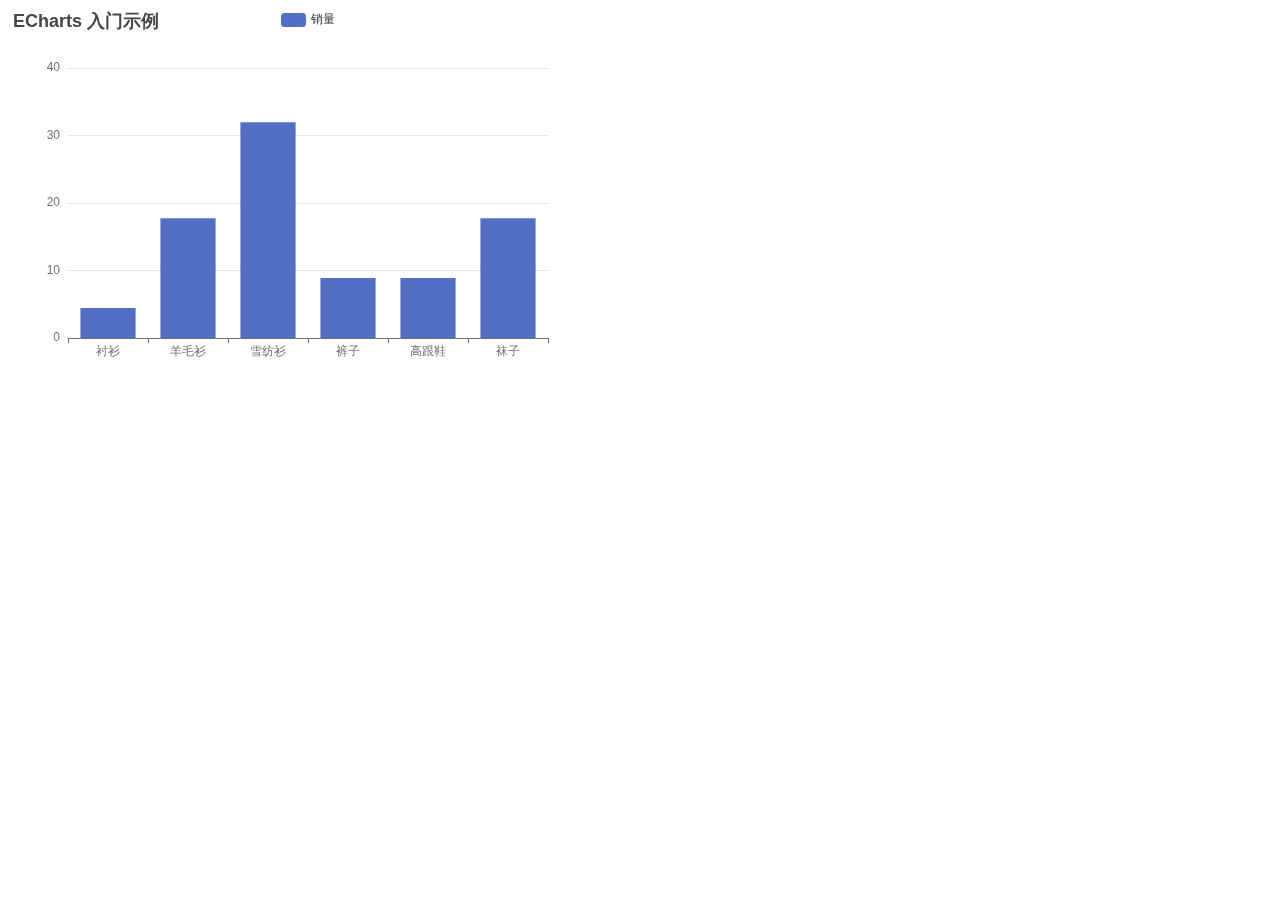
==== web_test/index.html @ 0a404a91 "First commit" ====
<!DOCTYPE html>
<html>
  <head>
    <meta charset="utf-8" />
    <title>ECharts</title>
    <!-- 引入刚刚下载的 ECharts 文件 -->
    <script src="echarts.js"></script>
  </head>
  <body>
    <!-- 为 ECharts 准备一个定义了宽高的 DOM -->
    <div id="main" style="width: 600px;height:400px;"></div>
    <script type="text/javascript">
      // 基于准备好的dom，初始化echarts实例
      var myChart = echarts.init(document.getElementById('main'));

      // 指定图表的配置项和数据
      var option = {
        title: {
          text: 'ECharts 入门示例'
        },
        tooltip: {},
        legend: {
          data: ['销量']
        },
        xAxis: {
          data: ['衬衫', '羊毛衫', '雪纺衫', '裤子', '高跟鞋', '袜子']
        },
        yAxis: {},
        series: [
          {
            name: '销量',
            type: 'bar',
            data: [5, 20, 36, 10, 10, 20]
          }
        ]
      };

      // 使用刚指定的配置项和数据显示图表。
      myChart.setOption(option);
    </script>
  </body>
</html>
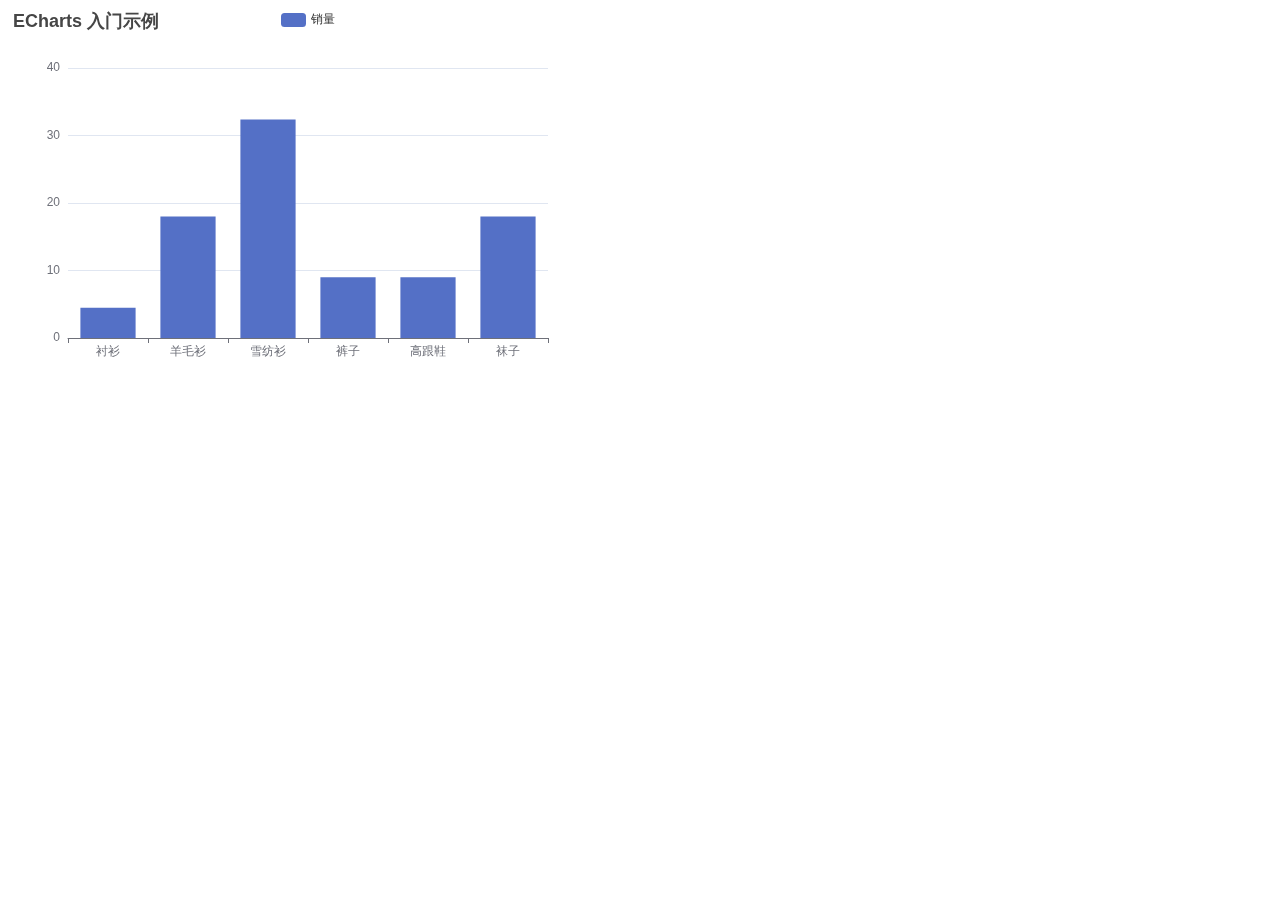
==== commit de10258e: "change something" ====
--- a/web_test/index.html
+++ b/web_test/index.html
@@ -4,6 +4,7 @@
     <meta charset="utf-8" />
     <title>ECharts</title>
     <!-- 引入刚刚下载的 ECharts 文件 -->
+    <script src="echarts.js"></script>
     <script src="echarts.js"></script>
   </head>
   <body>
